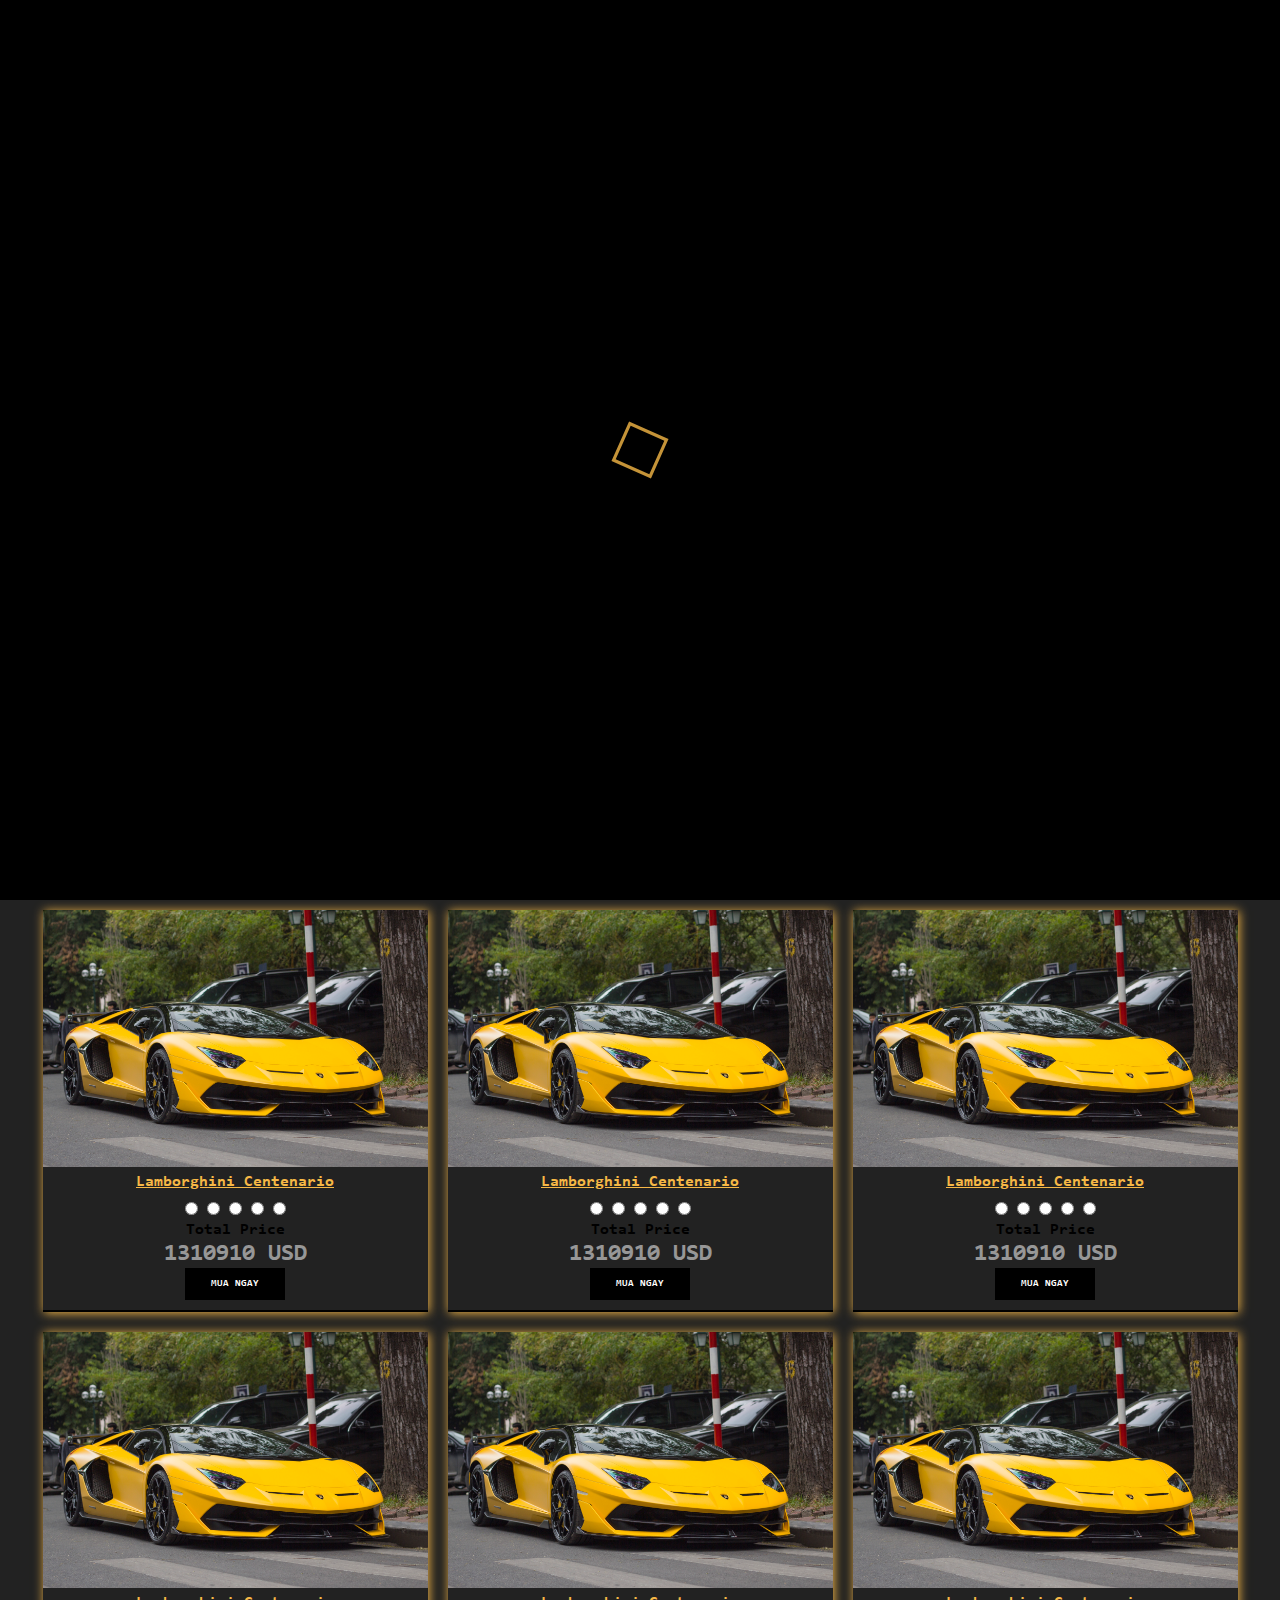
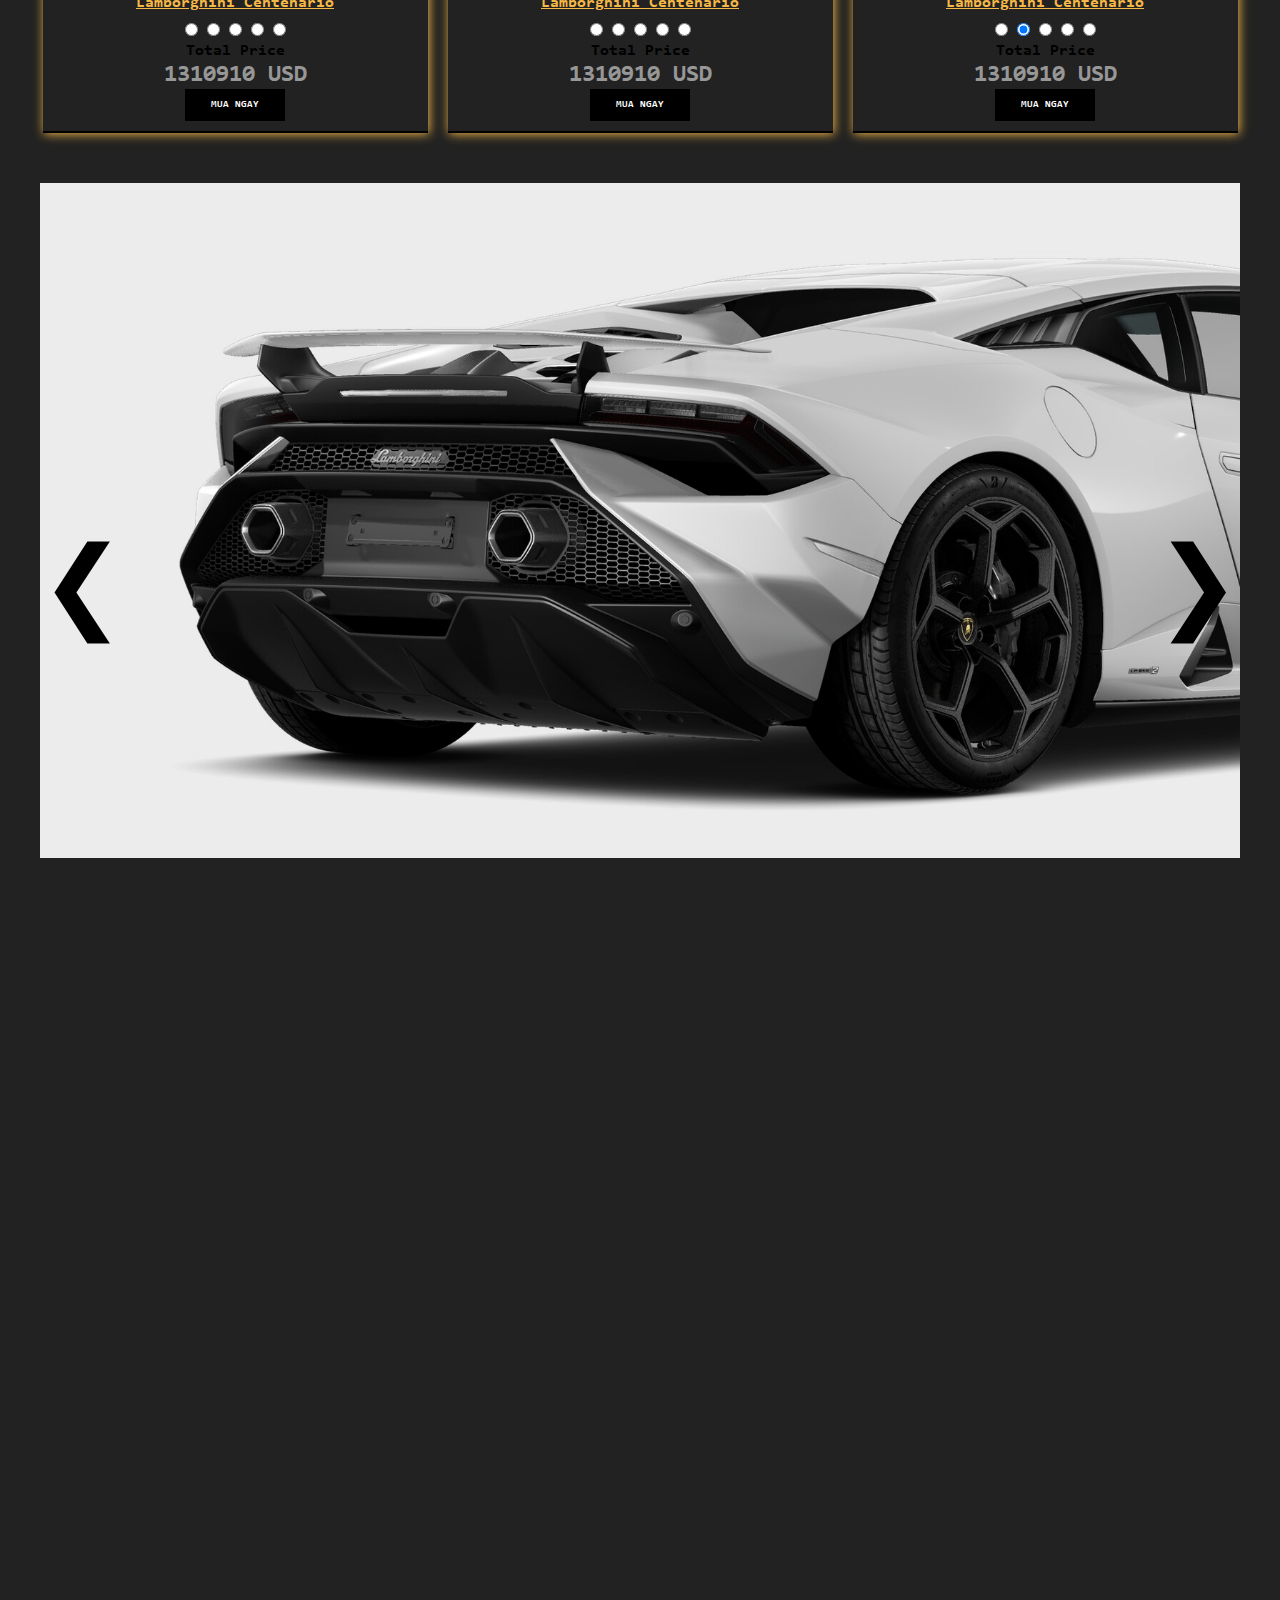
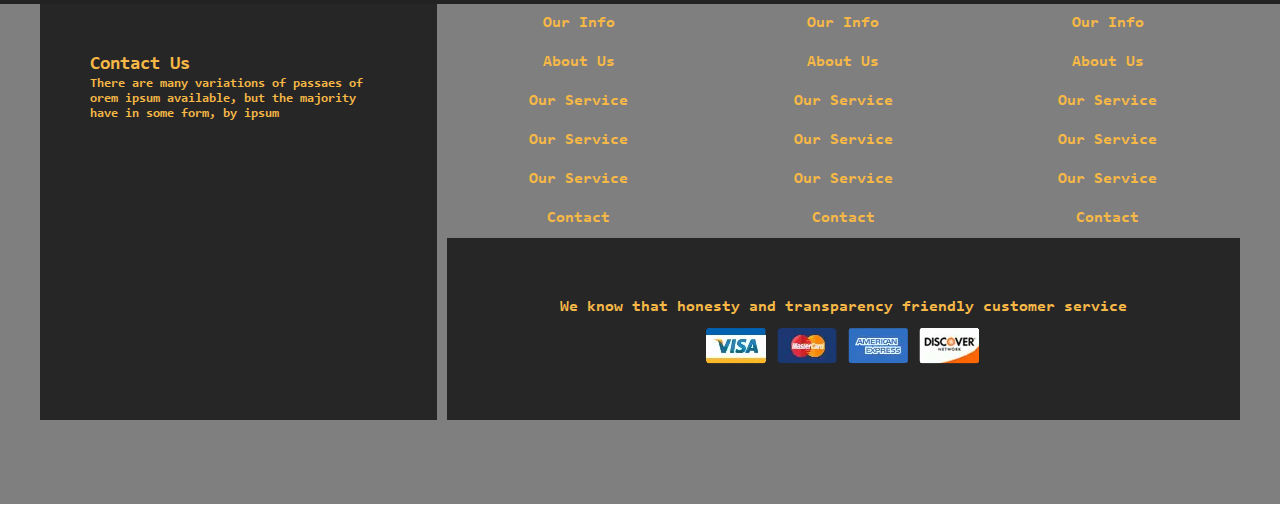
==== index.html @ 6798d0c6 "fawefaefafew" ====
<!DOCTYPE html>
<html lang="en">

<head>
    <meta charset="UTF-8">
    <meta http-equiv="X-UA-Compatible" content="IE=edge">
    <meta name="viewport" content="width=device-width, initial-scale=1.0">
    <title>Document</title>
    <link rel="stylesheet" href="./css/style.css">
    <script src="./js/slide.js"></script>
    <link rel="stylesheet" href="./css/tablet.css">
    <link rel="stylesheet" href="./css/loading.css">
    <link rel="stylesheet" href="./css/cursor.css">
    <script src="./js/muaxe.js"></script>
</head>

<body>
    <div class="cursor"></div>
    <div class="cursor2"></div>
    <div class="svg">
        <svg version="1.1" id="L6" xmlns="http://www.w3.org/2000/svg" xmlns:xlink="http://www.w3.org/1999/xlink" x="0px"
            y="0px" viewBox="0 0 100 100" enable-background="new 0 0 100 100" xml:space="preserve">
            <rect fill="none" stroke="#F6B846" stroke-width="4" x="25" y="25" width="50" height="50">
                <animateTransform attributeName="transform" dur=".5s" from="0 50 50" to="180 50 50" type="rotate"
                    id="strokeBox" attributeType="XML" begin="rectBox.end" />
            </rect>
            <rect x="27" y="27" fill="#F6B846" width="46" height="50">
                <animate attributeName="height" dur=".5s" attributeType="XML" from="50" to="0" id="rectBox"
                    fill="freeze" begin="0s;strokeBox.end" />
            </rect>
        </svg>
    </div>
    <section class="first">
        <div class="header-top">
            <div>
                <a class="hovervang hoangtlhps26819" href="#">hoangtlhps26819@fpt.edu.vn</a>
                <a class="hovervang hoangtlhps26819" href="#">10:00 AM To 5:00 PM</a>
            </div>
            <div>
                <button style="  cursor: pointer;" class="google-btn" onclick="signIn()">Đăng nhập bằng Google
                </button>
                <a class="dangnhapki gachne hovervang" href="./login.html">LOGIN</a>
                <a class="dangnhapki hovervang" href="./dangki.html">REGISTER</a>
            </div>

        </div>
        <a href="./profire.html"><img style="width: 50px ; position: absolute; right: 50px; top: 50px;"
                src="https://cdn-icons-png.flaticon.com/512/149/149071.png" alt="" /></a>
        <img class="logooo" src="./img/logochinh.png" alt="">
        <h1>SHOP LAMBORGHINI</h1>
    </section>
    <section class="section1">
        <h1 style="color: white;">Xe Mới Ra Mắt</h1>
        <div class="boxcar">
            <div class="xelambo">
                <img src="./img/lambo5.jpeg" alt="">


                <div class="iconshowxe">
                    <ion-icon name="settings-outline" role="img" class="md hydrated"
                        aria-label="settings outline"></ion-icon>
                    <ion-icon name="heart-circle-outline" role="img" class="md hydrated"
                        aria-label="heart circle outline"></ion-icon>
                    <ion-icon name="person-circle-outline" role="img" class="md hydrated"
                        aria-label="person circle outline"></ion-icon>
                </div>
                <a style="color: #F6B846;" href="./chitiet.html" class="lamborname">Lamborghini Centenario</a>
                <ul class="giaxe" style="padding: 10px;">
                    <li>
                        <div class="rating">
                            <input type="radio" name="rating-2" class="mask mask-star-2 bg-orange-400">
                            <input type="radio" name="rating-2" class="mask mask-star-2 bg-orange-400" checked="">
                            <input type="radio" name="rating-2" class="mask mask-star-2 bg-orange-400">
                            <input type="radio" name="rating-2" class="mask mask-star-2 bg-orange-400">
                            <input type="radio" name="rating-2" class="mask mask-star-2 bg-orange-400">
                        </div>
                    </li>
                    <li style="display: flex; flex-direction: column;">
                        <span>Total Price</span>
                        <h2 style="color: #ffffff8c;" class="a23000">1310910 USD</h2>

                        <div style="display: flex; align-items: center; justify-content: center;">
                            <a style="font-size: 10px;  padding: 10px; color: #ffffff" class="buttonmuaxe"
                                onclick="muaxe(1)" id="muangay">MUA NGAY</a>
                        </div>
                    </li>
                </ul>
            </div>
            <div class="xelambo">
                <img src="./img/lambo5.jpeg" alt="">


                <div class="iconshowxe">
                    <ion-icon name="settings-outline" role="img" class="md hydrated"
                        aria-label="settings outline"></ion-icon>
                    <ion-icon name="heart-circle-outline" role="img" class="md hydrated"
                        aria-label="heart circle outline"></ion-icon>
                    <ion-icon name="person-circle-outline" role="img" class="md hydrated"
                        aria-label="person circle outline"></ion-icon>
                </div>
                <a style="color: #F6B846;" href="./chitiet.html" class="lamborname">Lamborghini Centenario</a>
                <ul class="giaxe" style="padding: 10px;">
                    <li>
                        <div class="rating">
                            <input type="radio" name="rating-2" class="mask mask-star-2 bg-orange-400">
                            <input type="radio" name="rating-2" class="mask mask-star-2 bg-orange-400" checked="">
                            <input type="radio" name="rating-2" class="mask mask-star-2 bg-orange-400">
                            <input type="radio" name="rating-2" class="mask mask-star-2 bg-orange-400">
                            <input type="radio" name="rating-2" class="mask mask-star-2 bg-orange-400">
                        </div>
                    </li>
                    <li style="display: flex; flex-direction: column;">
                        <span>Total Price</span>
                        <h2 style="color: #ffffff8c;" class="a23000">1310910 USD</h2>

                        <div style="display: flex; align-items: center; justify-content: center;">
                            <a style="font-size: 10px;  padding: 10px; color: #ffffff" class="buttonmuaxe"
                                onclick="muaxe(1)" id="muangay">MUA NGAY</a>
                        </div>
                    </li>
                </ul>
            </div>
            <div class="xelambo">
                <img src="./img/lambo5.jpeg" alt="">


                <div class="iconshowxe">
                    <ion-icon name="settings-outline" role="img" class="md hydrated"
                        aria-label="settings outline"></ion-icon>
                    <ion-icon name="heart-circle-outline" role="img" class="md hydrated"
                        aria-label="heart circle outline"></ion-icon>
                    <ion-icon name="person-circle-outline" role="img" class="md hydrated"
                        aria-label="person circle outline"></ion-icon>
                </div>
                <a style="color: #F6B846;" href="./chitiet.html" class="lamborname">Lamborghini Centenario</a>
                <ul class="giaxe" style="padding: 10px;">
                    <li>
                        <div class="rating">
                            <input type="radio" name="rating-2" class="mask mask-star-2 bg-orange-400">
                            <input type="radio" name="rating-2" class="mask mask-star-2 bg-orange-400" checked="">
                            <input type="radio" name="rating-2" class="mask mask-star-2 bg-orange-400">
                            <input type="radio" name="rating-2" class="mask mask-star-2 bg-orange-400">
                            <input type="radio" name="rating-2" class="mask mask-star-2 bg-orange-400">
                        </div>
                    </li>
                    <li style="display: flex; flex-direction: column;">
                        <span>Total Price</span>
                        <h2 style="color: #ffffff8c;" class="a23000">1310910 USD</h2>

                        <div style="display: flex; align-items: center; justify-content: center;">
                            <a style="font-size: 10px;  padding: 10px; color: #ffffff" class="buttonmuaxe"
                                onclick="muaxe(1)" id="muangay">MUA NGAY</a>
                        </div>
                    </li>
                </ul>
            </div>
            <div class="xelambo">
                <img src="./img/lambo5.jpeg" alt="">


                <div class="iconshowxe">
                    <ion-icon name="settings-outline" role="img" class="md hydrated"
                        aria-label="settings outline"></ion-icon>
                    <ion-icon name="heart-circle-outline" role="img" class="md hydrated"
                        aria-label="heart circle outline"></ion-icon>
                    <ion-icon name="person-circle-outline" role="img" class="md hydrated"
                        aria-label="person circle outline"></ion-icon>
                </div>
                <a style="color: #F6B846;" href="./chitiet.html" class="lamborname">Lamborghini Centenario</a>
                <ul class="giaxe" style="padding: 10px;">
                    <li>
                        <div class="rating">
                            <input type="radio" name="rating-2" class="mask mask-star-2 bg-orange-400">
                            <input type="radio" name="rating-2" class="mask mask-star-2 bg-orange-400" checked="">
                            <input type="radio" name="rating-2" class="mask mask-star-2 bg-orange-400">
                            <input type="radio" name="rating-2" class="mask mask-star-2 bg-orange-400">
                            <input type="radio" name="rating-2" class="mask mask-star-2 bg-orange-400">
                        </div>
                    </li>
                    <li style="display: flex; flex-direction: column;">
                        <span>Total Price</span>
                        <h2 style="color: #ffffff8c;" class="a23000">1310910 USD</h2>

                        <div style="display: flex; align-items: center; justify-content: center;">
                            <a style="font-size: 10px;  padding: 10px; color: #ffffff" class="buttonmuaxe"
                                onclick="muaxe(1)" id="muangay">MUA NGAY</a>
                        </div>
                    </li>
                </ul>
            </div>
            <div class="xelambo">
                <img src="./img/lambo5.jpeg" alt="">


                <div class="iconshowxe">
                    <ion-icon name="settings-outline" role="img" class="md hydrated"
                        aria-label="settings outline"></ion-icon>
                    <ion-icon name="heart-circle-outline" role="img" class="md hydrated"
                        aria-label="heart circle outline"></ion-icon>
                    <ion-icon name="person-circle-outline" role="img" class="md hydrated"
                        aria-label="person circle outline"></ion-icon>
                </div>
                <a style="color: #F6B846;" href="./chitiet.html" class="lamborname">Lamborghini Centenario</a>
                <ul class="giaxe" style="padding: 10px;">
                    <li>
                        <div class="rating">
                            <input type="radio" name="rating-2" class="mask mask-star-2 bg-orange-400">
                            <input type="radio" name="rating-2" class="mask mask-star-2 bg-orange-400" checked="">
                            <input type="radio" name="rating-2" class="mask mask-star-2 bg-orange-400">
                            <input type="radio" name="rating-2" class="mask mask-star-2 bg-orange-400">
                            <input type="radio" name="rating-2" class="mask mask-star-2 bg-orange-400">
                        </div>
                    </li>
                    <li style="display: flex; flex-direction: column;">
                        <span>Total Price</span>
                        <h2 style="color: #ffffff8c;" class="a23000">1310910 USD</h2>

                        <div style="display: flex; align-items: center; justify-content: center;">
                            <a style="font-size: 10px;  padding: 10px; color: #ffffff" class="buttonmuaxe"
                                onclick="muaxe(1)" id="muangay">MUA NGAY</a>
                        </div>
                    </li>
                </ul>
            </div>
            <div class="xelambo">
                <img src="./img/lambo5.jpeg" alt="">


                <div class="iconshowxe">
                    <ion-icon name="settings-outline" role="img" class="md hydrated"
                        aria-label="settings outline"></ion-icon>
                    <ion-icon name="heart-circle-outline" role="img" class="md hydrated"
                        aria-label="heart circle outline"></ion-icon>
                    <ion-icon name="person-circle-outline" role="img" class="md hydrated"
                        aria-label="person circle outline"></ion-icon>
                </div>
                <a style="color: #F6B846;" href="./chitiet.html" class="lamborname">Lamborghini Centenario</a>
                <ul class="giaxe" style="padding: 10px;">
                    <li>
                        <div class="rating">
                            <input type="radio" name="rating-2" class="mask mask-star-2 bg-orange-400">
                            <input type="radio" name="rating-2" class="mask mask-star-2 bg-orange-400" checked="">
                            <input type="radio" name="rating-2" class="mask mask-star-2 bg-orange-400">
                            <input type="radio" name="rating-2" class="mask mask-star-2 bg-orange-400">
                            <input type="radio" name="rating-2" class="mask mask-star-2 bg-orange-400">
                        </div>
                    </li>
                    <li style="display: flex; flex-direction: column;">
                        <span>Total Price</span>
                        <h2 style="color: #ffffff8c;" class="a23000">1310910 USD</h2>

                        <div style="display: flex; align-items: center; justify-content: center;">
                            <a style="font-size: 10px;  padding: 10px; color: #ffffff" class="buttonmuaxe"
                                onclick="muaxe(1)" id="muangay">MUA NGAY</a>
                        </div>
                    </li>
                </ul>
            </div>


        </div>

    </section>
    <section class="section2">
        <div>
            <div class="slideshow-container">

                <!-- Full-width images with number and caption text -->
                <div class="mySlides fade">
                    <div class="numbertext"></div>
                    <img src="./img/a1.jpg" alt="" style="width:100%">

                </div>
                <div class="mySlides fade">
                    <div class="numbertext"></div>
                    <img src="./img/a2.jpg" alt="" style="width:100%">

                </div>
                <div class="mySlides fade">
                    <div class="numbertext"></div>
                    <img src="./img/a3.jpg" alt="" style="width:100%">

                </div>
                <div class="mySlides fade">
                    <div class="numbertext"></div>
                    <img src="./img/a4.jpg" alt="" style="width:100%">

                </div>
                <div class="mySlides fade">
                    <div class="numbertext"></div>
                    <img src="./img/a5.jpg" alt="" style="width:100%">

                </div>
                <div class="mySlides fade">
                    <div class="numbertext"></div>
                    <img src="./img/a6.jpg" alt="" style="width:100%">

                </div>
                <div class="mySlides fade">
                    <div class="numbertext"></div>
                    <img src="./img/a7.jpg" alt="" style="width:100%">

                </div>



                <!-- Next and previous buttons -->
                <a class="prev" onclick="slide(-1)">&#10094;</a>
                <a class="next" onclick="slide(1)">&#10095;</a>
            </div>
        </div>
    </section>
    <section class="section3">
        <div style="  margin: 0 auto;  padding: 15px 0;">
            <iframe style="width: 100%; height: 100%; border: none;" src="https://www.youtube.com/embed/RswMbi_wEeI"
                frameborder="0"
                allow="accelerometer; autoplay; clipboard-write; encrypted-media; gyroscope; picture-in-picture; web-share"
                allowfullscreen></iframe>
        </div>
    </section>
    <section class="section4">
        <div class="grip__">
            <div style="padding: 50px;" class="boxchil">
                <h3>Contact Us</h3>
                <h5>There are many variations of passaes of orem ipsum available, but the majority have in some form, by
                    ipsum</h5>
            </div>
            <div class="box2">
                <div class="grid_box">
                    <div>
                        <p>Our Info</p>
                        <p>About Us</p>
                        <p>Our Service</p>
                        <p>Our Service</p>
                        <p>Our Service</p>
                        <p>Contact</p>
                    </div>
                    <div>
                        <p>Our Info</p>
                        <p>About Us</p>
                        <p>Our Service</p>
                        <p>Our Service</p>
                        <p>Our Service</p>
                        <p>Contact</p>
                    </div>
                    <div>
                        <p>Our Info</p>
                        <p>About Us</p>
                        <p>Our Service</p>
                        <p>Our Service</p>
                        <p>Our Service</p>
                        <p>Contact</p>
                    </div>

                </div>
                <div style="padding: 50px; background-color: rgba(0, 0, 0, .7);">
                    <p>We know that honesty and transparency friendly customer service</p>
                    <img src="./img/ft-1.png" style="max-width: 100%;" alt="">
                </div>
            </div>
        </div>
    </section>
</body>
<script>
    setTimeout(function () {
        document.querySelector('.svg').classList.add('hidden');

    }, 2000);
</script>
<script>
    var cursor = document.querySelector('.cursor')
 
    document.addEventListener('mousemove', (e) => {
        cursor.style.cssText = 'left:' + e.clientX
            + 'px; top: ' + e.clientY + "px;"
    })
    const buttons = document.querySelectorAll('button');
    const links = document.querySelectorAll('a');

    buttons.forEach(button => {
        button.addEventListener('mouseover', (event) => {
            const div = document.querySelector('.cursor');
            div.classList.add('cursor_hover');
        });
        button.addEventListener('mouseout', (event) => {
            const div = document.querySelector('.cursor');
            div.classList.remove('cursor_hover');
        });
    });
    links.forEach(button => {
        button.addEventListener('mouseover', (event) => {
            const div = document.querySelector('.cursor');
            div.classList.add('cursor_hover');
        });
        button.addEventListener('mouseout', (event) => {
            const div = document.querySelector('.cursor');
            div.classList.remove('cursor_hover');
        });
    });
</script>

</html>
---- css/style.css ----
@font-face {
     font-family: 'Consolas';
     src        : url('./CONSOLAB.TTF') format('truetype');
 }

 html {
     font-family: 'Consolas', monospace;
 }
 

 body {
     background-image     : url(../img/anh1lambo.jpg);
     background-repeat    : no-repeat;
     cursor               : pointer;
     font-family          : 'Consolas', monospace;
     background-attachment: fixed;
     background-position  : inherit;
     background-size      : cover;
     /* transition        : 2s; */
     max-width            : 100vw;
     overflow-x           : hidden;
     height               : 100%;
 }

 * {
     padding    : 0px;
     margin     : 0px;
     font-family: 'Consolas', monospace;
     box-sizing : border-box;
 }

 .header-top {
     background-color: rgba(0, 0, 0, .5);
     padding         : 10px;
     display         : flex;
     justify-content : space-between;
     color           : #F6B846;
     margin-bottom   : 50vw;
 }

 .header-top a {
     padding        : 0 5px;
     color          : #F6B846;
     text-decoration: none;
 }

 .section1 {
     background-color: #222222;
     list-style      : none;
     padding         : 50px 0;

 }

 .section1>h1 {
     align-items: center;
     font-size  : 8vw;
     text-align : center;
     padding    : 50px;
 }

 .xelambo>ul {
     list-style: none;

 }

 #muangay {
     cursor: pointer;
 }

 .xelambo {
     list-style: none;

     width        : 385px;
     text-align   : center;
     border-bottom: 2px solid black;
     box-shadow   : 1px 1px 10px #F6B846;

     transition: 0.2s;

 }

 .xelambo>img {
     width: 100%;
 }

 .boxcar {
     align-items    : center;
     justify-content: center;
     display        : flex;
     gap            : 20px;
     transition     : all 2s;
     max-width      : 1200px;
     flex-wrap      : wrap;
     margin         : 0 auto;
 }

 .boxcar>div {
     transition: 10s ease-in-out;

 }

 .buttonmuaxe {
     display         : block;
     background-color: black;
     width           : 100px;
     align-items     : center;
     display         : flex;
     justify-content : center;

 }

 .first img:nth-child(2) {
     position: absolute;
     top     : 50px;
     left    : 50px;
 }

 .first h1 {
     position   : absolute;
     top        : 150px;
     color      : #F6B846;
     font-size  : 10vw;
     text-shadow: black 5px 5px 5px;
     left       : 50px;
 }

 .slideshow-container {
     position: relative;
 }

 .slideshow-container img {
     width: 100px;
 }

 .section2 {
     width           : 100%;
     background-color: #222222;
 }

 .section2>div {
     max-width: 1200px;
     margin   : 0 auto;
 }

 .prev {
     position : absolute;
     top      : 50%;
     font-size: 8vw;
     z-index  : 99;
 }

 .next {
     position : absolute;
     top      : 50%;
     right    : 0;
     font-size: 8vw;
     z-index  : 99;
 }

 .section3>div {
     max-width: 1200px;
     height   : calc(100vw / 2);
 }

 .section3 {
     padding         : 50px 0;
     background-color: #222222;
 }

 .section4 {
     height          : 500px;
     background-color: rgba(0, 0, 0, .5);
 }

 .section4>div {
     max-width            : 1200px;
     margin               : 0 auto;
     display              : grid;
     grid-template-columns: 1fr 2fr;
     gap                  : 10px;

 }

 .section4>div>div p {
     padding: 10px 0;
 }

 .section4>div>div:nth-child(1) {

     color           : #F6B846;
     background-color: rgba(0, 0, 0, .7);
 }

 .section4>div>div:nth-child(2) {

     color: #F6B846;

 }

 .grid_box {
     text-align           : center;
     display              : grid;
     grid-template-columns: repeat(3, 1fr);
 }

 .box2 {
     text-align    : center;
     display       : flex;
     flex-direction: column;
 }

 .header-top {
     position        : fixed;
     width           : 100%;
     z-index         : 99;
     background-color: rgba(0, 0, 0, 1);
     margin-bottom   : 500px;
 }

 .first {
     padding-bottom: 50vw;
 }

 .logooo {
     position: absolute;
     top     : 50px;
     left    : 50px;
 }
---- css/tablet.css ----
@media (max-width: 780px) {
    .hoangtlhps26819 {
        display: none;
    }

    .section1 {
        padding: 10px;
    }

    .section2 {
        padding: 10px;
    }

    .section3 {
        padding: 10px;
    }

    .boxchil {
        display: none;
    }
    .section4>div {
        max-width            : 1200px;
        margin               : 0 auto;
        display              : grid;
        grid-template-columns: 1fr;
        gap                  : 10px;
    
    }
}
---- css/loading.css ----
svg {
    width  : 80px;
    opacity: .8;

}



.svg {
    position       : fixed;
background-color: rgb(0, 0, 0);
    z-index        : 999;
    top            : 0;
    left           : 0;
    width          : 100%;
    height         : 100vh;
    display        : flex;
    align-items    : center;
    justify-content: center;
    transition     : 2s ;
}
.hidden {
    opacity: 0;
    z-index         : -999;
}
---- css/cursor.css ----
.cursor {
    position        : fixed;
    line-height     : 26px;
    background-color: #F6B846;
    opacity         : .5;
    border-radius   : 50%;
    left            : 0;
    z-index         : 999;
    width           : 30px;
    height          : 30px;
    top             : 0;
    pointer-events  : none;
    transform       : translate(-50%, -50%);
    transition: all 0.1s ease-out;
}

.cursor_hover {
    width : 90px;
    height: 90px;
    border: #F6B846 0.01em solid;

    background-color: rgba(255, 255, 255, 0);
    opacity         : 1;

}
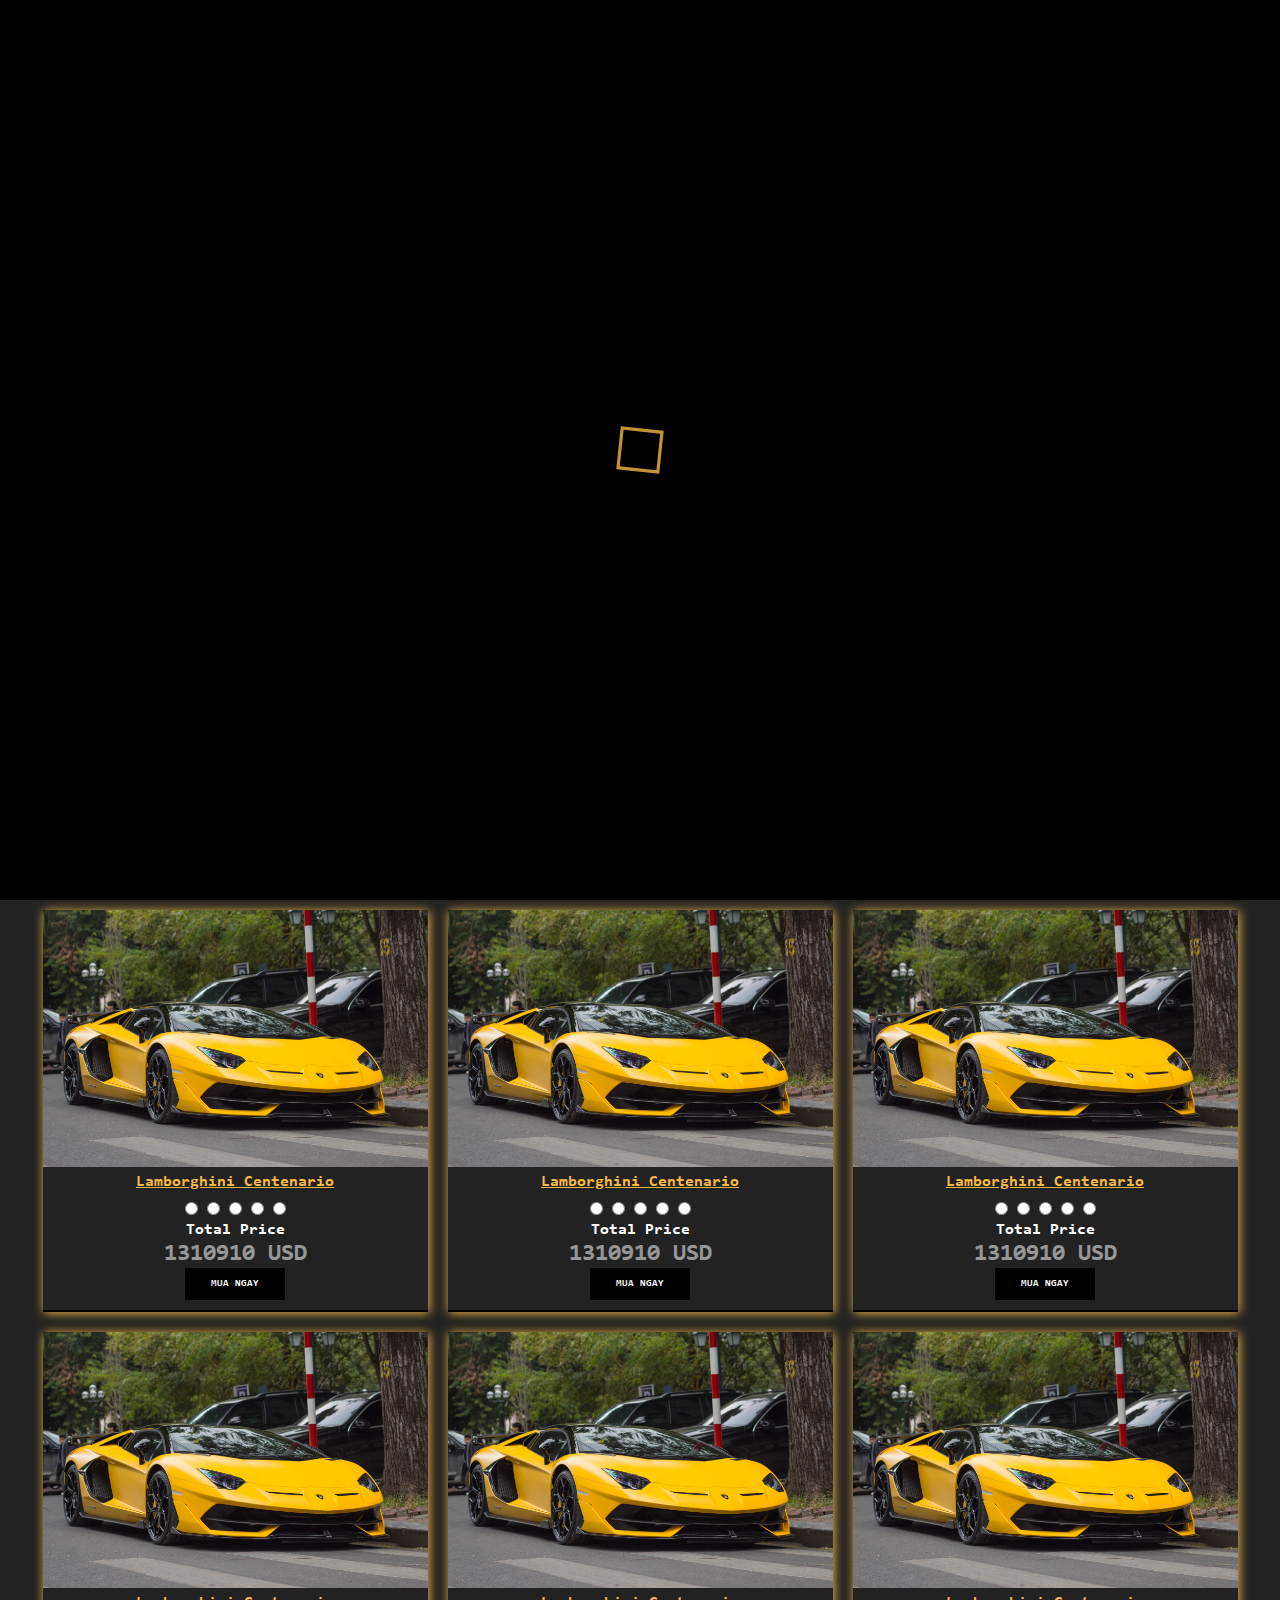
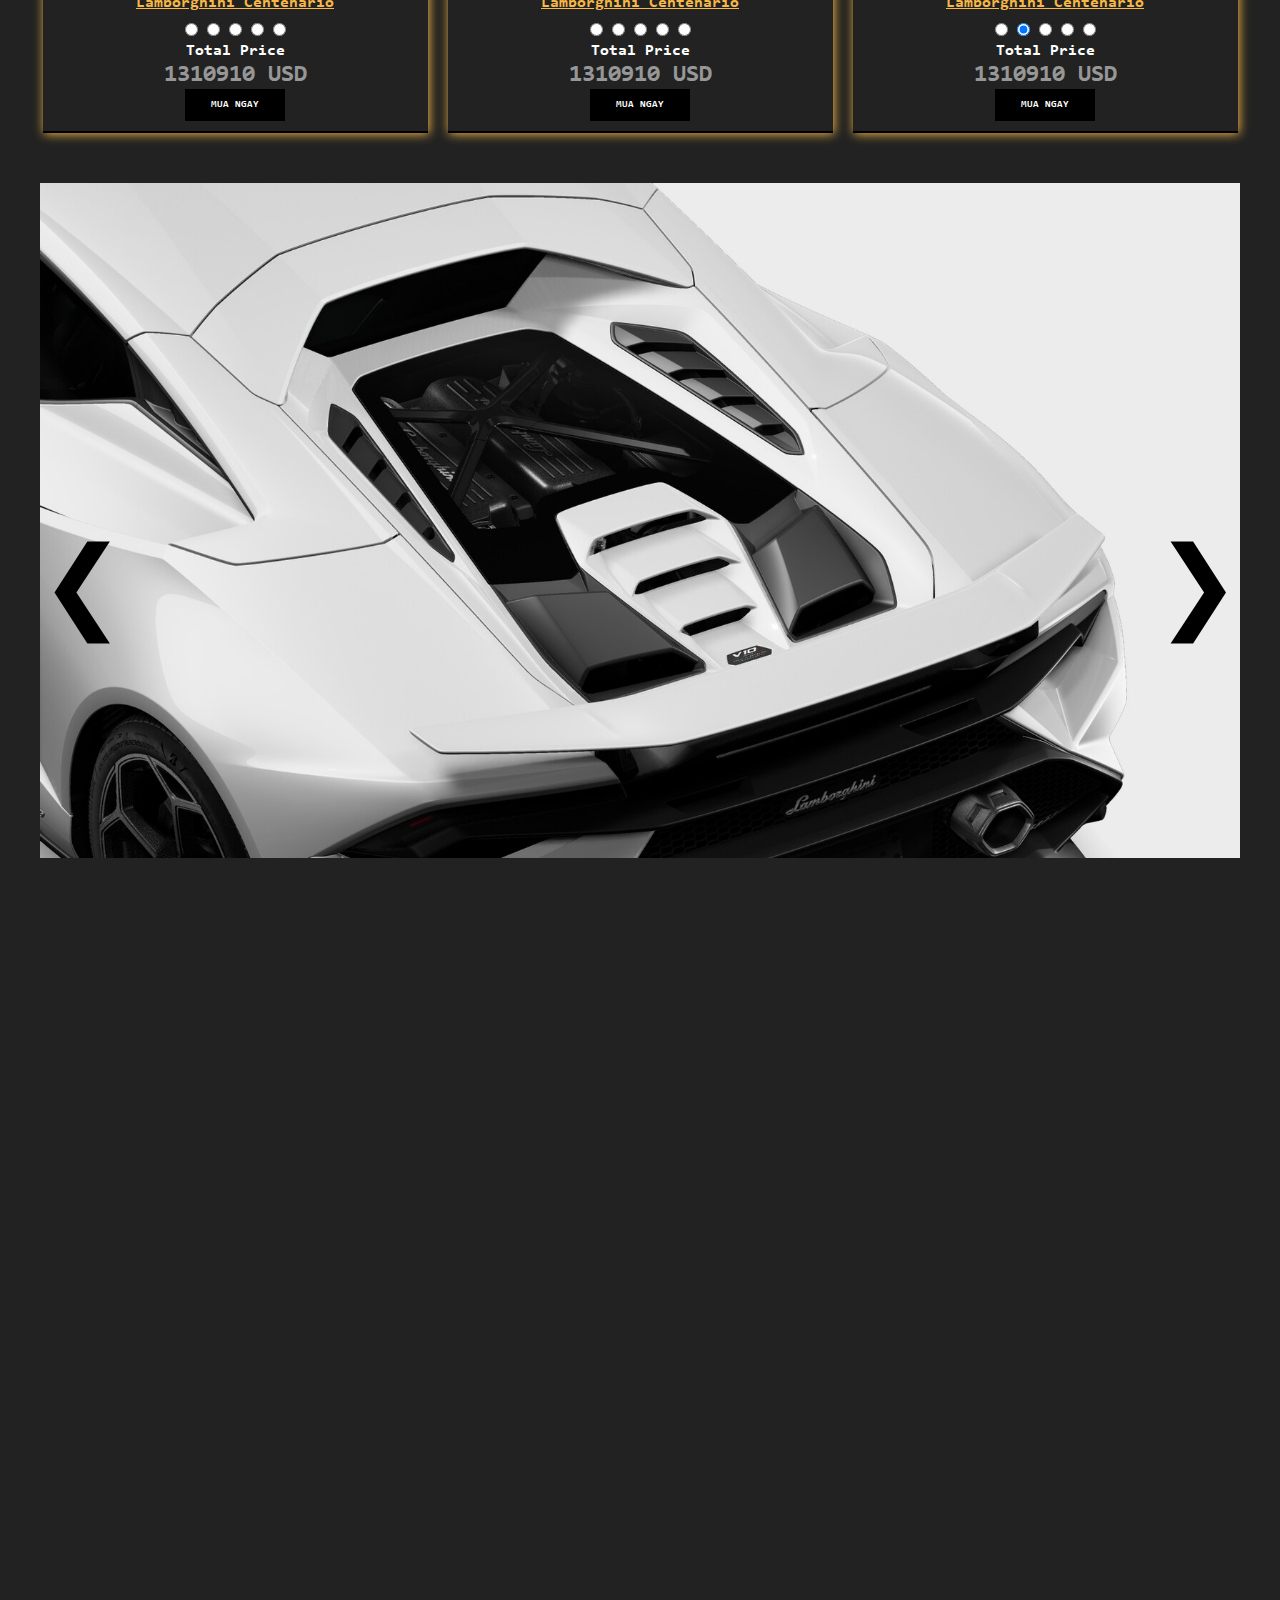
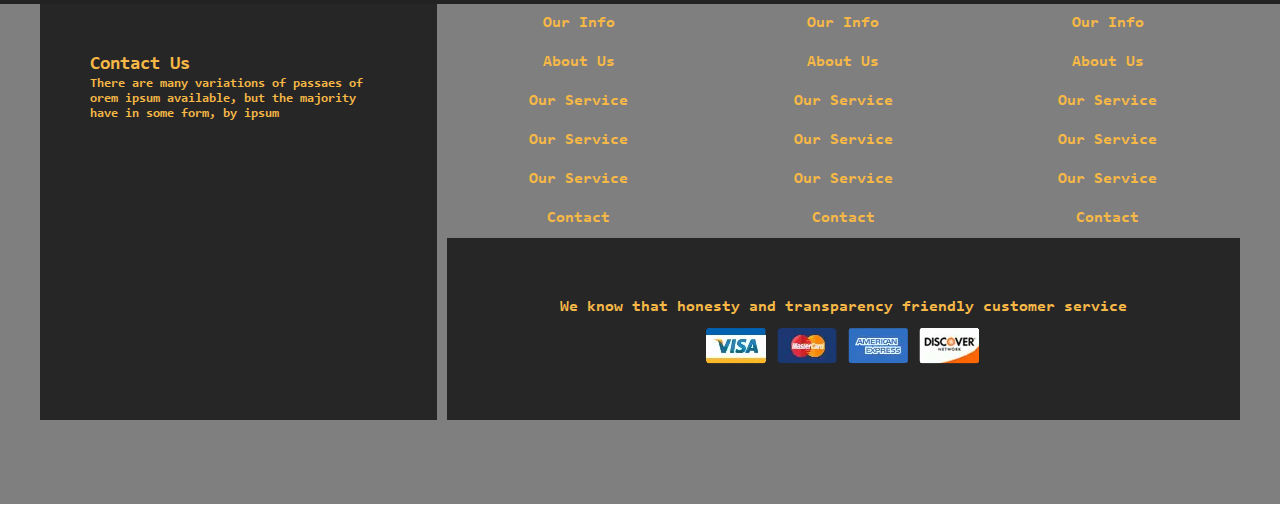
==== commit 7e630299: "faefaefaefaef" ====
--- a/index.html
+++ b/index.html
@@ -5,7 +5,8 @@
     <meta charset="UTF-8">
     <meta http-equiv="X-UA-Compatible" content="IE=edge">
     <meta name="viewport" content="width=device-width, initial-scale=1.0">
-    <title>Document</title>
+    <title>PS26819</title>
+    <link rel="shortcut icon" href="./img/logochinh.png" type="image/x-icon">
     <link rel="stylesheet" href="./css/style.css">
     <script src="./js/slide.js"></script>
     <link rel="stylesheet" href="./css/tablet.css">
@@ -16,7 +17,7 @@
 
 <body>
     <div class="cursor"></div>
-    <div class="cursor2"></div>
+     
     <div class="svg">
         <svg version="1.1" id="L6" xmlns="http://www.w3.org/2000/svg" xmlns:xlink="http://www.w3.org/1999/xlink" x="0px"
             y="0px" viewBox="0 0 100 100" enable-background="new 0 0 100 100" xml:space="preserve">
@@ -44,10 +45,10 @@
             </div>
 
         </div>
-        <a href="./profire.html"><img style="width: 50px ; position: absolute; right: 50px; top: 50px;"
-                src="https://cdn-icons-png.flaticon.com/512/149/149071.png" alt="" /></a>
+        <a href="./profire.html"><img style="width: 50px ; border-radius: 50%; position: absolute; right: 50px; top: 50px;"
+                src="https://lh3.googleusercontent.com/a/AAcHTtdoK954b1VMk78pQd4ZmHI29318Mu5i4mcJTF-_=s576-c-no" alt="" /></a>
         <img class="logooo" src="./img/logochinh.png" alt="">
-        <h1>SHOP LAMBORGHINI</h1>
+        <h1>SHOP <br> LAMBORGHINI</h1>
     </section>
     <section class="section1">
         <h1 style="color: white;">Xe Mới Ra Mắt</h1>
@@ -76,177 +77,177 @@
                         </div>
                     </li>
                     <li style="display: flex; flex-direction: column;">
-                        <span>Total Price</span>
-                        <h2 style="color: #ffffff8c;" class="a23000">1310910 USD</h2>
-
-                        <div style="display: flex; align-items: center; justify-content: center;">
-                            <a style="font-size: 10px;  padding: 10px; color: #ffffff" class="buttonmuaxe"
-                                onclick="muaxe(1)" id="muangay">MUA NGAY</a>
-                        </div>
-                    </li>
-                </ul>
-            </div>
-            <div class="xelambo">
-                <img src="./img/lambo5.jpeg" alt="">
-
-
-                <div class="iconshowxe">
-                    <ion-icon name="settings-outline" role="img" class="md hydrated"
-                        aria-label="settings outline"></ion-icon>
-                    <ion-icon name="heart-circle-outline" role="img" class="md hydrated"
-                        aria-label="heart circle outline"></ion-icon>
-                    <ion-icon name="person-circle-outline" role="img" class="md hydrated"
-                        aria-label="person circle outline"></ion-icon>
-                </div>
-                <a style="color: #F6B846;" href="./chitiet.html" class="lamborname">Lamborghini Centenario</a>
-                <ul class="giaxe" style="padding: 10px;">
-                    <li>
-                        <div class="rating">
-                            <input type="radio" name="rating-2" class="mask mask-star-2 bg-orange-400">
-                            <input type="radio" name="rating-2" class="mask mask-star-2 bg-orange-400" checked="">
-                            <input type="radio" name="rating-2" class="mask mask-star-2 bg-orange-400">
-                            <input type="radio" name="rating-2" class="mask mask-star-2 bg-orange-400">
-                            <input type="radio" name="rating-2" class="mask mask-star-2 bg-orange-400">
-                        </div>
-                    </li>
-                    <li style="display: flex; flex-direction: column;">
-                        <span>Total Price</span>
-                        <h2 style="color: #ffffff8c;" class="a23000">1310910 USD</h2>
-
-                        <div style="display: flex; align-items: center; justify-content: center;">
-                            <a style="font-size: 10px;  padding: 10px; color: #ffffff" class="buttonmuaxe"
-                                onclick="muaxe(1)" id="muangay">MUA NGAY</a>
-                        </div>
-                    </li>
-                </ul>
-            </div>
-            <div class="xelambo">
-                <img src="./img/lambo5.jpeg" alt="">
-
-
-                <div class="iconshowxe">
-                    <ion-icon name="settings-outline" role="img" class="md hydrated"
-                        aria-label="settings outline"></ion-icon>
-                    <ion-icon name="heart-circle-outline" role="img" class="md hydrated"
-                        aria-label="heart circle outline"></ion-icon>
-                    <ion-icon name="person-circle-outline" role="img" class="md hydrated"
-                        aria-label="person circle outline"></ion-icon>
-                </div>
-                <a style="color: #F6B846;" href="./chitiet.html" class="lamborname">Lamborghini Centenario</a>
-                <ul class="giaxe" style="padding: 10px;">
-                    <li>
-                        <div class="rating">
-                            <input type="radio" name="rating-2" class="mask mask-star-2 bg-orange-400">
-                            <input type="radio" name="rating-2" class="mask mask-star-2 bg-orange-400" checked="">
-                            <input type="radio" name="rating-2" class="mask mask-star-2 bg-orange-400">
-                            <input type="radio" name="rating-2" class="mask mask-star-2 bg-orange-400">
-                            <input type="radio" name="rating-2" class="mask mask-star-2 bg-orange-400">
-                        </div>
-                    </li>
-                    <li style="display: flex; flex-direction: column;">
-                        <span>Total Price</span>
-                        <h2 style="color: #ffffff8c;" class="a23000">1310910 USD</h2>
-
-                        <div style="display: flex; align-items: center; justify-content: center;">
-                            <a style="font-size: 10px;  padding: 10px; color: #ffffff" class="buttonmuaxe"
-                                onclick="muaxe(1)" id="muangay">MUA NGAY</a>
-                        </div>
-                    </li>
-                </ul>
-            </div>
-            <div class="xelambo">
-                <img src="./img/lambo5.jpeg" alt="">
-
-
-                <div class="iconshowxe">
-                    <ion-icon name="settings-outline" role="img" class="md hydrated"
-                        aria-label="settings outline"></ion-icon>
-                    <ion-icon name="heart-circle-outline" role="img" class="md hydrated"
-                        aria-label="heart circle outline"></ion-icon>
-                    <ion-icon name="person-circle-outline" role="img" class="md hydrated"
-                        aria-label="person circle outline"></ion-icon>
-                </div>
-                <a style="color: #F6B846;" href="./chitiet.html" class="lamborname">Lamborghini Centenario</a>
-                <ul class="giaxe" style="padding: 10px;">
-                    <li>
-                        <div class="rating">
-                            <input type="radio" name="rating-2" class="mask mask-star-2 bg-orange-400">
-                            <input type="radio" name="rating-2" class="mask mask-star-2 bg-orange-400" checked="">
-                            <input type="radio" name="rating-2" class="mask mask-star-2 bg-orange-400">
-                            <input type="radio" name="rating-2" class="mask mask-star-2 bg-orange-400">
-                            <input type="radio" name="rating-2" class="mask mask-star-2 bg-orange-400">
-                        </div>
-                    </li>
-                    <li style="display: flex; flex-direction: column;">
-                        <span>Total Price</span>
-                        <h2 style="color: #ffffff8c;" class="a23000">1310910 USD</h2>
-
-                        <div style="display: flex; align-items: center; justify-content: center;">
-                            <a style="font-size: 10px;  padding: 10px; color: #ffffff" class="buttonmuaxe"
-                                onclick="muaxe(1)" id="muangay">MUA NGAY</a>
-                        </div>
-                    </li>
-                </ul>
-            </div>
-            <div class="xelambo">
-                <img src="./img/lambo5.jpeg" alt="">
-
-
-                <div class="iconshowxe">
-                    <ion-icon name="settings-outline" role="img" class="md hydrated"
-                        aria-label="settings outline"></ion-icon>
-                    <ion-icon name="heart-circle-outline" role="img" class="md hydrated"
-                        aria-label="heart circle outline"></ion-icon>
-                    <ion-icon name="person-circle-outline" role="img" class="md hydrated"
-                        aria-label="person circle outline"></ion-icon>
-                </div>
-                <a style="color: #F6B846;" href="./chitiet.html" class="lamborname">Lamborghini Centenario</a>
-                <ul class="giaxe" style="padding: 10px;">
-                    <li>
-                        <div class="rating">
-                            <input type="radio" name="rating-2" class="mask mask-star-2 bg-orange-400">
-                            <input type="radio" name="rating-2" class="mask mask-star-2 bg-orange-400" checked="">
-                            <input type="radio" name="rating-2" class="mask mask-star-2 bg-orange-400">
-                            <input type="radio" name="rating-2" class="mask mask-star-2 bg-orange-400">
-                            <input type="radio" name="rating-2" class="mask mask-star-2 bg-orange-400">
-                        </div>
-                    </li>
-                    <li style="display: flex; flex-direction: column;">
-                        <span>Total Price</span>
-                        <h2 style="color: #ffffff8c;" class="a23000">1310910 USD</h2>
-
-                        <div style="display: flex; align-items: center; justify-content: center;">
-                            <a style="font-size: 10px;  padding: 10px; color: #ffffff" class="buttonmuaxe"
-                                onclick="muaxe(1)" id="muangay">MUA NGAY</a>
-                        </div>
-                    </li>
-                </ul>
-            </div>
-            <div class="xelambo">
-                <img src="./img/lambo5.jpeg" alt="">
-
-
-                <div class="iconshowxe">
-                    <ion-icon name="settings-outline" role="img" class="md hydrated"
-                        aria-label="settings outline"></ion-icon>
-                    <ion-icon name="heart-circle-outline" role="img" class="md hydrated"
-                        aria-label="heart circle outline"></ion-icon>
-                    <ion-icon name="person-circle-outline" role="img" class="md hydrated"
-                        aria-label="person circle outline"></ion-icon>
-                </div>
-                <a style="color: #F6B846;" href="./chitiet.html" class="lamborname">Lamborghini Centenario</a>
-                <ul class="giaxe" style="padding: 10px;">
-                    <li>
-                        <div class="rating">
-                            <input type="radio" name="rating-2" class="mask mask-star-2 bg-orange-400">
-                            <input type="radio" name="rating-2" class="mask mask-star-2 bg-orange-400" checked="">
-                            <input type="radio" name="rating-2" class="mask mask-star-2 bg-orange-400">
-                            <input type="radio" name="rating-2" class="mask mask-star-2 bg-orange-400">
-                            <input type="radio" name="rating-2" class="mask mask-star-2 bg-orange-400">
-                        </div>
-                    </li>
-                    <li style="display: flex; flex-direction: column;">
-                        <span>Total Price</span>
+                        <span style="color: white;">Total Price</span>
+                        <h2 style="color: #ffffff8c;" class="a23000">1310910 USD</h2>
+
+                        <div style="display: flex; align-items: center; justify-content: center;">
+                            <a style="font-size: 10px;  padding: 10px; color: #ffffff" class="buttonmuaxe"
+                                onclick="muaxe(1)" id="muangay">MUA NGAY</a>
+                        </div>
+                    </li>
+                </ul>
+            </div>
+            <div class="xelambo">
+                <img src="./img/lambo5.jpeg" alt="">
+
+
+                <div class="iconshowxe">
+                    <ion-icon name="settings-outline" role="img" class="md hydrated"
+                        aria-label="settings outline"></ion-icon>
+                    <ion-icon name="heart-circle-outline" role="img" class="md hydrated"
+                        aria-label="heart circle outline"></ion-icon>
+                    <ion-icon name="person-circle-outline" role="img" class="md hydrated"
+                        aria-label="person circle outline"></ion-icon>
+                </div>
+                <a style="color: #F6B846;" href="./chitiet.html" class="lamborname">Lamborghini Centenario</a>
+                <ul class="giaxe" style="padding: 10px;">
+                    <li>
+                        <div class="rating">
+                            <input type="radio" name="rating-2" class="mask mask-star-2 bg-orange-400">
+                            <input type="radio" name="rating-2" class="mask mask-star-2 bg-orange-400" checked="">
+                            <input type="radio" name="rating-2" class="mask mask-star-2 bg-orange-400">
+                            <input type="radio" name="rating-2" class="mask mask-star-2 bg-orange-400">
+                            <input type="radio" name="rating-2" class="mask mask-star-2 bg-orange-400">
+                        </div>
+                    </li>
+                    <li style="display: flex; flex-direction: column;">
+                        <span style="color: white;">Total Price</span>
+                        <h2 style="color: #ffffff8c;" class="a23000">1310910 USD</h2>
+
+                        <div style="display: flex; align-items: center; justify-content: center;">
+                            <a style="font-size: 10px;  padding: 10px; color: #ffffff" class="buttonmuaxe"
+                                onclick="muaxe(1)" id="muangay">MUA NGAY</a>
+                        </div>
+                    </li>
+                </ul>
+            </div>
+            <div class="xelambo">
+                <img src="./img/lambo5.jpeg" alt="">
+
+
+                <div class="iconshowxe">
+                    <ion-icon name="settings-outline" role="img" class="md hydrated"
+                        aria-label="settings outline"></ion-icon>
+                    <ion-icon name="heart-circle-outline" role="img" class="md hydrated"
+                        aria-label="heart circle outline"></ion-icon>
+                    <ion-icon name="person-circle-outline" role="img" class="md hydrated"
+                        aria-label="person circle outline"></ion-icon>
+                </div>
+                <a style="color: #F6B846;" href="./chitiet.html" class="lamborname">Lamborghini Centenario</a>
+                <ul class="giaxe" style="padding: 10px;">
+                    <li>
+                        <div class="rating">
+                            <input type="radio" name="rating-2" class="mask mask-star-2 bg-orange-400">
+                            <input type="radio" name="rating-2" class="mask mask-star-2 bg-orange-400" checked="">
+                            <input type="radio" name="rating-2" class="mask mask-star-2 bg-orange-400">
+                            <input type="radio" name="rating-2" class="mask mask-star-2 bg-orange-400">
+                            <input type="radio" name="rating-2" class="mask mask-star-2 bg-orange-400">
+                        </div>
+                    </li>
+                    <li style="display: flex; flex-direction: column;">
+                        <span style="color: white;">Total Price</span>
+                        <h2 style="color: #ffffff8c;" class="a23000">1310910 USD</h2>
+
+                        <div style="display: flex; align-items: center; justify-content: center;">
+                            <a style="font-size: 10px;  padding: 10px; color: #ffffff" class="buttonmuaxe"
+                                onclick="muaxe(1)" id="muangay">MUA NGAY</a>
+                        </div>
+                    </li>
+                </ul>
+            </div>
+            <div class="xelambo">
+                <img src="./img/lambo5.jpeg" alt="">
+
+
+                <div class="iconshowxe">
+                    <ion-icon name="settings-outline" role="img" class="md hydrated"
+                        aria-label="settings outline"></ion-icon>
+                    <ion-icon name="heart-circle-outline" role="img" class="md hydrated"
+                        aria-label="heart circle outline"></ion-icon>
+                    <ion-icon name="person-circle-outline" role="img" class="md hydrated"
+                        aria-label="person circle outline"></ion-icon>
+                </div>
+                <a style="color: #F6B846;" href="./chitiet.html" class="lamborname">Lamborghini Centenario</a>
+                <ul class="giaxe" style="padding: 10px;">
+                    <li>
+                        <div class="rating">
+                            <input type="radio" name="rating-2" class="mask mask-star-2 bg-orange-400">
+                            <input type="radio" name="rating-2" class="mask mask-star-2 bg-orange-400" checked="">
+                            <input type="radio" name="rating-2" class="mask mask-star-2 bg-orange-400">
+                            <input type="radio" name="rating-2" class="mask mask-star-2 bg-orange-400">
+                            <input type="radio" name="rating-2" class="mask mask-star-2 bg-orange-400">
+                        </div>
+                    </li>
+                    <li style="display: flex; flex-direction: column;">
+                        <span style="color: white;">Total Price</span>
+                        <h2 style="color: #ffffff8c;" class="a23000">1310910 USD</h2>
+
+                        <div style="display: flex; align-items: center; justify-content: center;">
+                            <a style="font-size: 10px;  padding: 10px; color: #ffffff" class="buttonmuaxe"
+                                onclick="muaxe(1)" id="muangay">MUA NGAY</a>
+                        </div>
+                    </li>
+                </ul>
+            </div>
+            <div class="xelambo">
+                <img src="./img/lambo5.jpeg" alt="">
+
+
+                <div class="iconshowxe">
+                    <ion-icon name="settings-outline" role="img" class="md hydrated"
+                        aria-label="settings outline"></ion-icon>
+                    <ion-icon name="heart-circle-outline" role="img" class="md hydrated"
+                        aria-label="heart circle outline"></ion-icon>
+                    <ion-icon name="person-circle-outline" role="img" class="md hydrated"
+                        aria-label="person circle outline"></ion-icon>
+                </div>
+                <a style="color: #F6B846;" href="./chitiet.html" class="lamborname">Lamborghini Centenario</a>
+                <ul class="giaxe" style="padding: 10px;">
+                    <li>
+                        <div class="rating">
+                            <input type="radio" name="rating-2" class="mask mask-star-2 bg-orange-400">
+                            <input type="radio" name="rating-2" class="mask mask-star-2 bg-orange-400" checked="">
+                            <input type="radio" name="rating-2" class="mask mask-star-2 bg-orange-400">
+                            <input type="radio" name="rating-2" class="mask mask-star-2 bg-orange-400">
+                            <input type="radio" name="rating-2" class="mask mask-star-2 bg-orange-400">
+                        </div>
+                    </li>
+                    <li style="display: flex; flex-direction: column;">
+                        <span style="color: white;">Total Price</span>
+                        <h2 style="color: #ffffff8c;" class="a23000">1310910 USD</h2>
+
+                        <div style="display: flex; align-items: center; justify-content: center;">
+                            <a style="font-size: 10px;  padding: 10px; color: #ffffff" class="buttonmuaxe"
+                                onclick="muaxe(1)" id="muangay">MUA NGAY</a>
+                        </div>
+                    </li>
+                </ul>
+            </div>
+            <div class="xelambo">
+                <img src="./img/lambo5.jpeg" alt="">
+
+
+                <div class="iconshowxe">
+                    <ion-icon name="settings-outline" role="img" class="md hydrated"
+                        aria-label="settings outline"></ion-icon>
+                    <ion-icon name="heart-circle-outline" role="img" class="md hydrated"
+                        aria-label="heart circle outline"></ion-icon>
+                    <ion-icon name="person-circle-outline" role="img" class="md hydrated"
+                        aria-label="person circle outline"></ion-icon>
+                </div>
+                <a style="color: #F6B846;" href="./chitiet.html" class="lamborname">Lamborghini Centenario</a>
+                <ul class="giaxe" style="padding: 10px;">
+                    <li>
+                        <div class="rating">
+                            <input type="radio" name="rating-2" class="mask mask-star-2 bg-orange-400">
+                            <input type="radio" name="rating-2" class="mask mask-star-2 bg-orange-400" checked="">
+                            <input type="radio" name="rating-2" class="mask mask-star-2 bg-orange-400">
+                            <input type="radio" name="rating-2" class="mask mask-star-2 bg-orange-400">
+                            <input type="radio" name="rating-2" class="mask mask-star-2 bg-orange-400">
+                        </div>
+                    </li>
+                    <li style="display: flex; flex-direction: column;">
+                        <span style="color: white;">Total Price</span>
                         <h2 style="color: #ffffff8c;" class="a23000">1310910 USD</h2>
 
                         <div style="display: flex; align-items: center; justify-content: center;">
@@ -369,7 +370,7 @@
 </script>
 <script>
     var cursor = document.querySelector('.cursor')
- 
+
     document.addEventListener('mousemove', (e) => {
         cursor.style.cssText = 'left:' + e.clientX
             + 'px; top: ' + e.clientY + "px;"
--- a/css/loading.css
+++ b/css/loading.css
@@ -1,4 +1,4 @@
-svg {
+.svg >svg {
     width  : 80px;
     opacity: .8;
 
